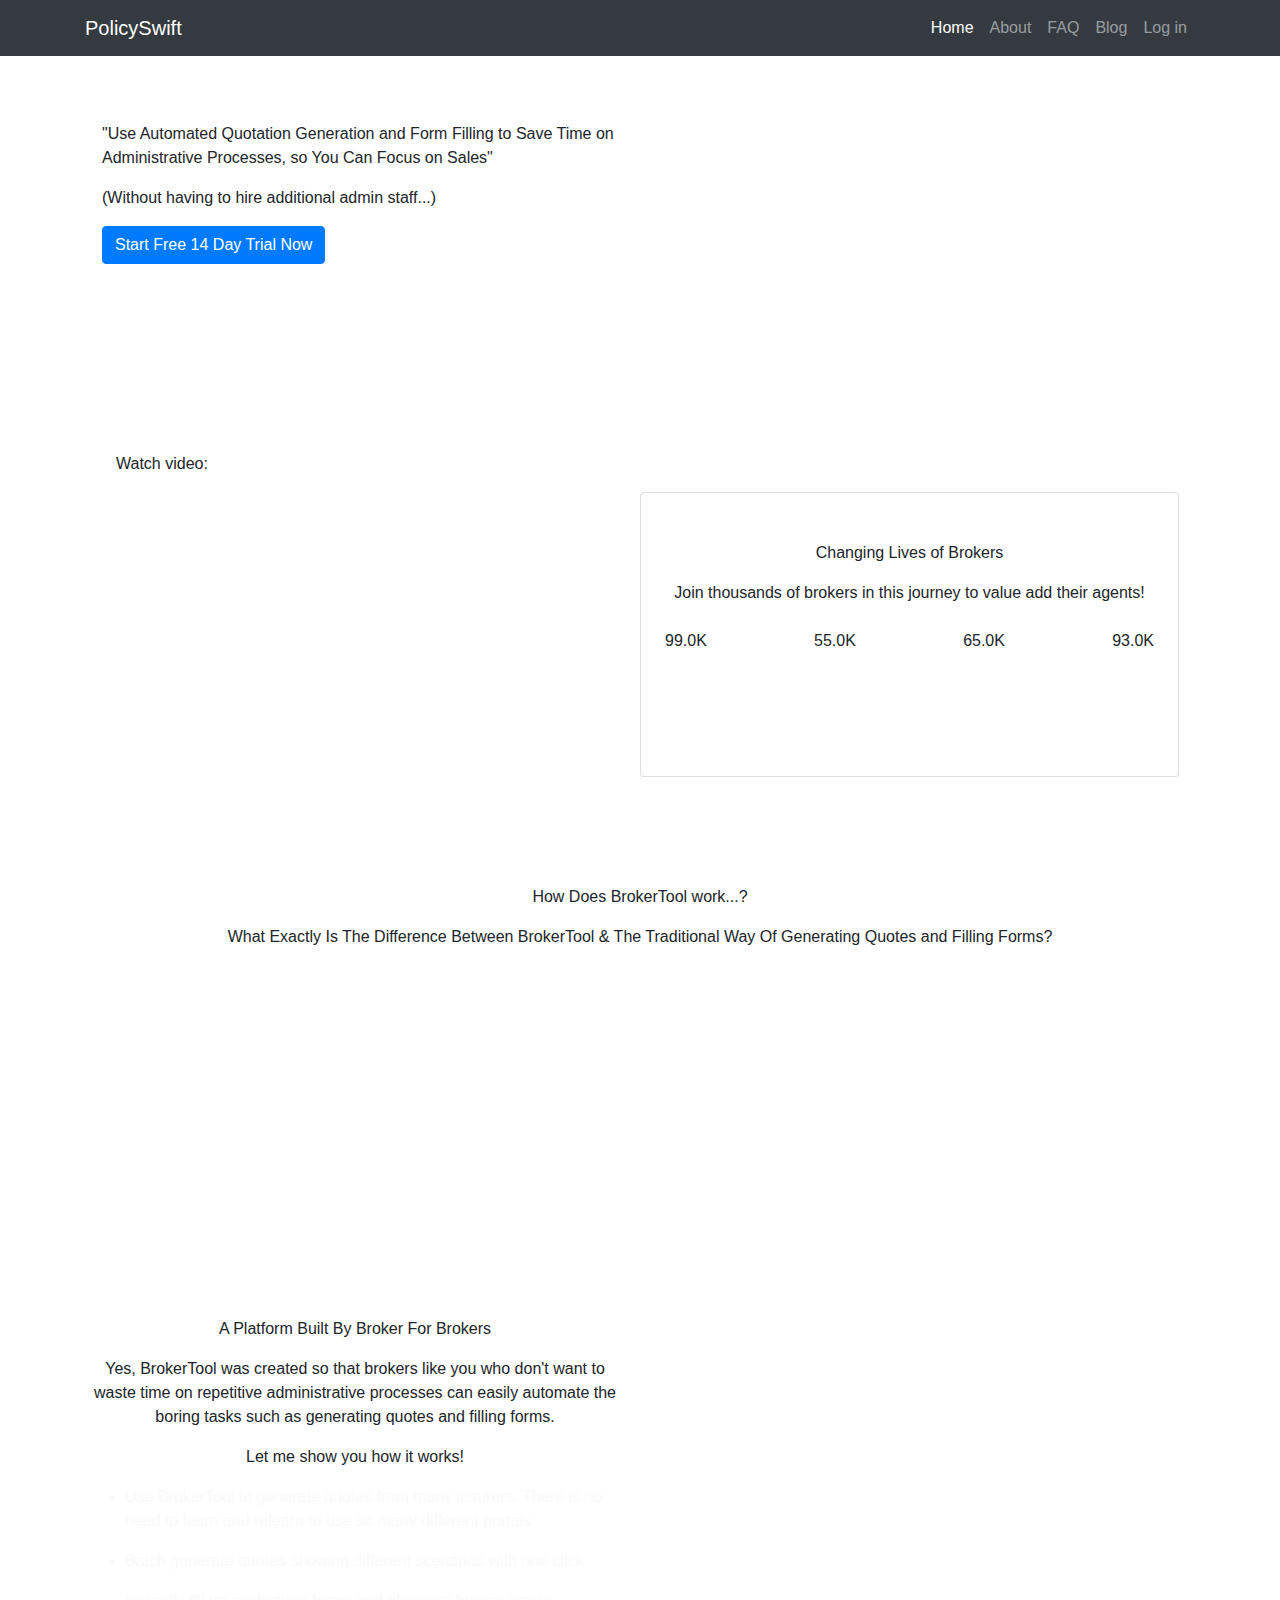
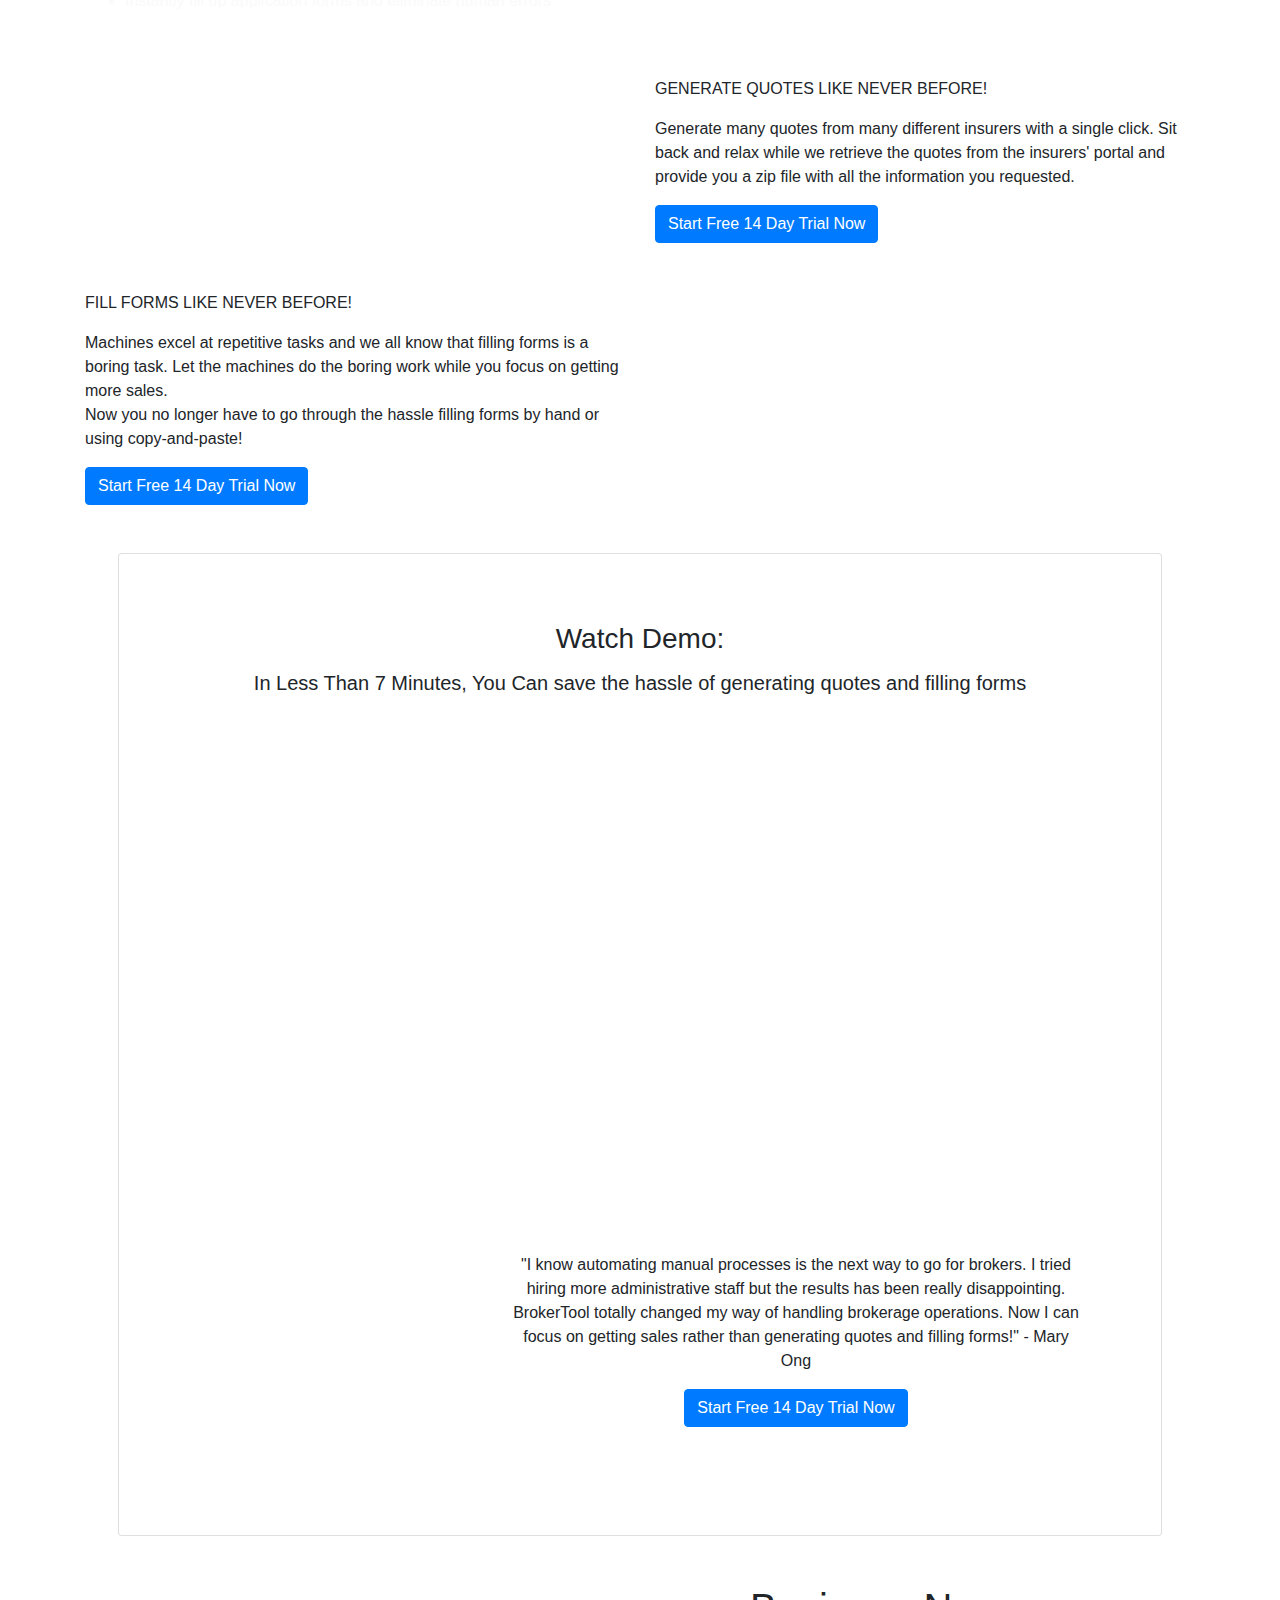
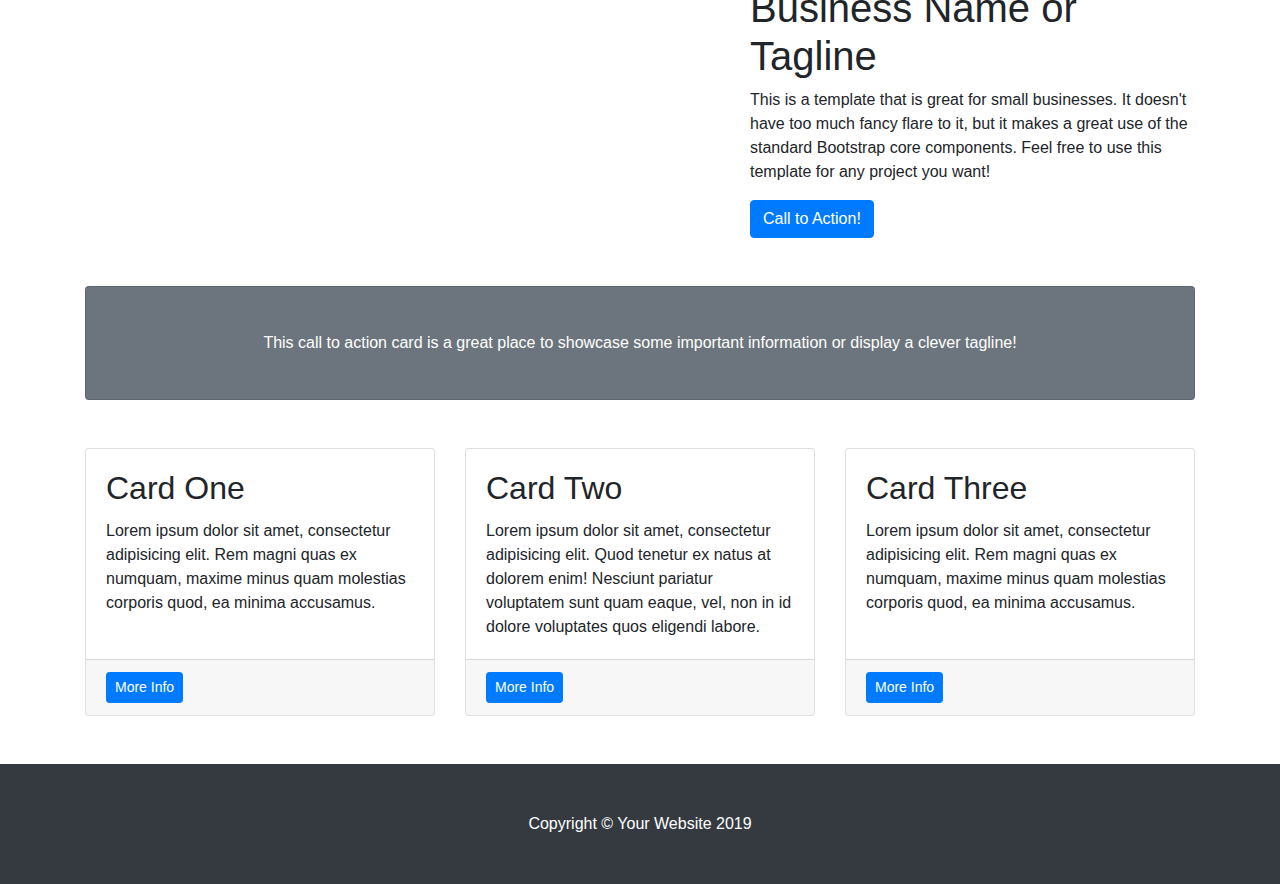
==== index.html @ 099dc288 "re-arrange directory" ====
<!DOCTYPE html>
<html lang="en">
  <head>
    <!-- Required meta tags -->
    <meta charset="utf-8" />
    <meta
      name="viewport"
      content="width=device-width, initial-scale=1, shrink-to-fit=no"
    />
    <!-- Font -->
    <link
      href="https://fonts.googleapis.com/css?family=Roboto+Condensed&display=swap"
      rel="stylesheet"
    />
    <!-- Bootstrap CSS -->
    <link
      rel="stylesheet"
      href="https://stackpath.bootstrapcdn.com/bootstrap/4.3.1/css/bootstrap.min.css"
      integrity="sha384-ggOyR0iXCbMQv3Xipma34MD+dH/1fQ784/j6cY/iJTQUOhcWr7x9JvoRxT2MZw1T"
      crossorigin="anonymous"
    <link rel="stylesheet" href="./styles/MainStyle.css" />
    <style>
      body {
        padding-top: 50px;
      }
    </style>

    <title>PolicySwift</title>
  </head>

  <body id="myBackground">
    <!-- Navigation -->
    <header>
      <nav class="navbar navbar-expand-lg fixed-top navbar-dark bg-dark">
        <div class="container">
          <a class="navbar-brand" href="#">PolicySwift</a>
          <button
            class="navbar-toggler"
            type="button"
            data-toggle="collapse"
            data-target="#navbarResponsive"
            aria-controls="navbarResponsive"
            aria-expanded="false"
            aria-label="Toggle navigation"
          >
            <span class="navbar-toggler-icon"></span>
          </button>
          <div class="collapse navbar-collapse" id="navbarResponsive">
            <ul class="navbar-nav ml-auto">
              <li class="nav-item active">
                <a class="nav-link" href="#"
                  >Home
                  <span class="sr-only">(current)</span>
                </a>
              </li>
              <li class="nav-item">
                <a class="nav-link" href="#">About</a>
              </li>
              <li class="nav-item">
                <a class="nav-link" href="#">FAQ</a>
              </li>
              <li class="nav-item">
                <a class="nav-link" href="#">Blog</a>
              </li>
              <li class="nav-item">
                <a class="nav-link" href="#">Log in</a>
              </li>
            </ul>
          </div>
        </div>
      </nav>
      <!--Heading-->
      <div class="row align-items-center my-3">
        <div class="col-lg-12 text-center">
          <p style="color:white;">
            Enabling Brokers to be More Efficient through Process Automation
          </p>
        </div>
      </div>
    </header>
    <!--TestCommit-->
    <!-- Page Content -->
    <main>
      <div class="container">
        <section id="headerCover">
          <div class="row my-3 px-3">
            <div class="col-md-6 px-3 pb-3">
              <p class="title extra-light">
                "Use Automated Quotation Generation and Form Filling to Save
                Time on Administrative Processes, so You Can Focus on Sales"
              </p>
              <p class="subtitle light">
                (Without having to hire additional admin staff...)
              </p>
              <a class="btn btn-primary" href="#"
                >Start Free 14 Day Trial Now</a
              >
            </div>
            <div class="col-md-6 px-3 pb-3">
              <div class="embed-responsive embed-responsive-16by9">
                <iframe
                  class="embed-responsive-item"
                  src="https://www.youtube.com/embed/fA9AzCtvFrs"
                  allowfullscreen
                ></iframe>
              </div>
            </div>
          </div>

          <div class="col-md-12 my-3 py-1">
            <p class="title extra-light px-3">Watch video:</p>
            <div class="row my-3 px-3">
              <div class="col-md-6 px-3 pb-3">
                <div class="embed-responsive embed-responsive-16by9">
                  <iframe
                    class="embed-responsive-item"
                    src="https://www.youtube.com/embed/QvEzQPfmwkQ"
                    allowfullscreen
                  ></iframe>
                </div>
              </div>
              <div class="col-md-6 card px-3 py-5 mb-3">
                <div class="text-center px-3">
                  <p class="title primary">Changing Lives of Brokers</p>
                  <p>
                    Join thousands of brokers in this journey to value add their
                    agents!
                  </p>
                </div>
                <div
                  class="d-flex flex-row bd-highlight justify-content-between"
                >
                  <div class="p-2"><p class="title dark">99.0K</p></div>
                  <div class="p-2"><p class="title dark">55.0K</p></div>
                  <div class="p-2"><p class="title dark">65.0K</p></div>
                  <div class="p-2"><p class="title dark">93.0K</p></div>
                </div>
              </div>
            </div>
          </div>
        </section>
        <section>
          <div class="row align-items-center my-5">
            <div class="col-lg-12 text-center">
              <img
                class="img-fluid rounded mb-4 mb-lg-0"
                src="https://via.placeholder.com/200x100?text=LOGO"
                alt=""
              />
              <p class="headerTitle extra-light">
                How Does BrokerTool work...?
              </p>
              <p class="subtitle extra-light">
                What Exactly Is The Difference Between BrokerTool & The
                Traditional Way Of Generating Quotes and Filling Forms?
              </p>
            </div>
          </div>

          <!-- nested rows -->
          <div class="row my-5">
            <!-- left column -->
            <div class="col-lg-6 text-center">
              <div class="embed-responsive embed-responsive-16by9">
                <iframe
                  class="embed-responsive-item"
                  src="https://www.youtube.com/embed/y3o_ywnjthQ"
                  allowfullscreen
                ></iframe>
              </div>
              <div class="text-center">
                <p class="title extra-light">
                  A Platform Built By Broker For Brokers
                </p>
                <p class="subtitle extra-light">
                  Yes, BrokerTool was created so that brokers like you who don't
                  want to waste time on repetitive administrative processes can
                  easily automate the boring tasks such as generating quotes and
                  filling forms.
                </p>
                <p class=" title extra-light">Let me show you how it works!</p>
                <ul class="text-left" style="color:#fafafa">
                  <li>
                    <p class="extra-light">
                      Use BrokerTool to generate quotes from many insurers.
                      There is no need to learn and relearn to use so many
                      different portals
                    </p>
                  </li>
                  <li>
                    <p class="extra-light">
                      Batch generate quotes showing different scenarios with one
                      click.
                    </p>
                  </li>
                  <li>
                    <p class="extra-light">
                      Instantly fill up application forms and eliminate human
                      errors
                    </p>
                  </li>
                </ul>
              </div>
            </div>
            <!-- right column -->
            <div class="col-lg-6 mx-auto">
              <div class="d-flex flex-column align-items-center my-auto">
                  <img
                    class="img-fluid rounded pb-2"
                    src="https://via.placeholder.com/200x100?text"
                    alt=""
                  />

                  <img
                    class="img-fluid rounded pb-2"
                    src="https://via.placeholder.com/200x100"
                    alt=""
                  />
              
              
                  <img
                    class="img-fluid rounded pb-2"
                    src="https://via.placeholder.com/200x100"
                    alt=""
                  />
               
                  <img
                    class="img-fluid rounded pb-2"
                    src="https://via.placeholder.com/200x100"
                    alt=""
                  />
                </div>
            </div>
          </div>
        </section>

        <section>
          <div class="row align-items-center my-5">
            <div class="col-lg-6">
              <img
                class="img-fluid rounded mb-4 mb-lg-0"
                src="https://via.placeholder.com/400x200"
                alt=""
              />
            </div>
            <div class="col-lg-6">
              <p class="title extra-light">
                GENERATE QUOTES LIKE NEVER BEFORE!
              </p>
              <p class="extra-light">
                Generate many quotes from many different insurers with a single
                click. Sit back and relax while we retrieve the quotes from the
                insurers' portal and provide you a zip file with all the
                information you requested.
              </p>
              <a class="btn btn-primary" href="#"
                >Start Free 14 Day Trial Now</a
              >
            </div>
          </div>

          <div class="row align-items-center my-5">
            <div class="col-lg-6">
              <p class="title extra-light">
                FILL FORMS LIKE NEVER BEFORE!
              </p>
              <p class="extra-light">
                Machines excel at repetitive tasks and we all know that filling
                forms is a boring task. Let the machines do the boring work
                while you focus on getting more sales.<br />
                Now you no longer have to go through the hassle filling forms by
                hand or using copy-and-paste!
              </p>
              <a class="btn btn-primary" href="#"
                >Start Free 14 Day Trial Now</a
              >
            </div>
            <div class="col-lg-6">
              <img
                class="img-fluid rounded mb-4 mb-lg-0"
                src="https://via.placeholder.com/400x200"
                alt=""
              />
            </div>
          </div>
        </section>

        <section>
          <div class="row align-items-center my-5">
            <div class="card mx-5 p-5">
              <div class="card-body text-center">
                <h3 class="card-title">Watch Demo:</h3>
                <h5 class="card-text px-5 py-1 m-1">
                  In Less Than 7 Minutes, You Can save the hassle of generating
                  quotes and filling forms
                </h5>
                <div class="embed-responsive embed-responsive-16by9">
                  <iframe
                    class="embed-responsive-item"
                    src="https://www.youtube.com/embed/fA9AzCtvFrs"
                    allowfullscreen
                  ></iframe>
                </div>
                <div class="row my-3">
                  <div class="col-lg-4 p-4">
                    <img
                      class=" img-fluid rounded mb-4 mb-lg-0"
                      src="https://via.placeholder.com/200x200"
                      alt=""
                    />
                  </div>
                  <div class="col-lg-8 p-4 align-items-center">
                    <p>
                      "I know automating manual processes is the next way to go
                      for brokers. I tried hiring more administrative staff but
                      the results has been really disappointing. BrokerTool
                      totally changed my way of handling brokerage operations.
                      Now I can focus on getting sales rather than generating
                      quotes and filling forms!" - Mary Ong
                    </p>
                    <a href="#" class="btn btn-primary"
                  >Start Free 14 Day Trial Now</a
                >
                  </div>
                </div>
                
              </div>
            </div>
          </div>
        </section>

        <!-- Heading Row -->
        <section>
          <div class="row align-items-center my-5">
            <div class="col-lg-7">
              <img
                class="img-fluid rounded mb-4 mb-lg-0"
                src="https://via.placeholder.com/900x400"
                alt=""
              />
            </div>
            <div class="col-lg-5">
              <h1 class="font-weight-light">Business Name or Tagline</h1>
              <p>
                This is a template that is great for small businesses. It
                doesn't have too much fancy flare to it, but it makes a great
                use of the standard Bootstrap core components. Feel free to use
                this template for any project you want!
              </p>
              <a class="btn btn-primary" href="#">Call to Action!</a>
            </div>
          </div>
          <!-- /.row -->

          <!-- Call to Action Well -->
          <div class="card text-white bg-secondary my-5 py-4 text-center">
            <div class="card-body">
              <p class="text-white m-0">
                This call to action card is a great place to showcase some
                important information or display a clever tagline!
              </p>
            </div>
          </div>

          <!-- Content Row -->
          <div class="row">
            <div class="col-md-4 mb-5">
              <div class="card h-100">
                <div class="card-body">
                  <h2 class="card-title">Card One</h2>
                  <p class="card-text">
                    Lorem ipsum dolor sit amet, consectetur adipisicing elit.
                    Rem magni quas ex numquam, maxime minus quam molestias
                    corporis quod, ea minima accusamus.
                  </p>
                </div>
                <div class="card-footer">
                  <a href="#" class="btn btn-primary btn-sm">More Info</a>
                </div>
              </div>
            </div>
            <!-- /.col-md-4 -->
            <div class="col-md-4 mb-5">
              <div class="card h-100">
                <div class="card-body">
                  <h2 class="card-title">Card Two</h2>
                  <p class="card-text">
                    Lorem ipsum dolor sit amet, consectetur adipisicing elit.
                    Quod tenetur ex natus at dolorem enim! Nesciunt pariatur
                    voluptatem sunt quam eaque, vel, non in id dolore voluptates
                    quos eligendi labore.
                  </p>
                </div>
                <div class="card-footer">
                  <a href="#" class="btn btn-primary btn-sm">More Info</a>
                </div>
              </div>
            </div>
            <!-- /.col-md-4 -->
            <div class="col-md-4 mb-5">
              <div class="card h-100">
                <div class="card-body">
                  <h2 class="card-title">Card Three</h2>
                  <p class="card-text">
                    Lorem ipsum dolor sit amet, consectetur adipisicing elit.
                    Rem magni quas ex numquam, maxime minus quam molestias
                    corporis quod, ea minima accusamus.
                  </p>
                </div>
                <div class="card-footer">
                  <a href="#" class="btn btn-primary btn-sm">More Info</a>
                </div>
              </div>
            </div>
            <!-- /.col-md-4 -->
          </div>
          <!-- /.row -->
        </section>
      </div>
      <!-- /.container -->
    </main>
    <!-- Footer -->
    <footer class="py-5 bg-dark">
      <div class="container">
        <p class="m-0 text-center text-white">
          Copyright &copy; Your Website 2019
        </p>
      </div>
    </footer>

    <!-- Optional JavaScript -->
    <!-- jQuery first, then Popper.js, then Bootstrap JS -->
    <script
      src="https://code.jquery.com/jquery-3.3.1.slim.min.js"
      integrity="sha384-q8i/X+965DzO0rT7abK41JStQIAqVgRVzpbzo5smXKp4YfRvH+8abtTE1Pi6jizo"
      crossorigin="anonymous"
    ></script>
    <script
      src="https://cdnjs.cloudflare.com/ajax/libs/popper.js/1.14.7/umd/popper.min.js"
      integrity="sha384-UO2eT0CpHqdSJQ6hJty5KVphtPhzWj9WO1clHTMGa3JDZwrnQq4sF86dIHNDz0W1"
      crossorigin="anonymous"
    ></script>
    <script
      src="https://stackpath.bootstrapcdn.com/bootstrap/4.3.1/js/bootstrap.min.js"
      integrity="sha384-JjSmVgyd0p3pXB1rRibZUAYoIIy6OrQ6VrjIEaFf/nJGzIxFDsf4x0xIM+B07jRM"
      crossorigin="anonymous"
    ></script>
  </body>
</html>
---- styles/MainStyle.css ----
/* .navbar-dark {
  background-color: #fafafa;
  color: #212121; 
} */
#myBackground {
  background-image: linear-gradient(
    to bottom,
    #262626 18%,
    #4ca261 18%
  ) !important; /* background-color: pink !important; */
  margin: 0;
  max-height: 36%;
}
/* .navbar {
  position: relative;
} */
#headerCover {
  width: 100%;
  /* z-index: -1;
  position: absolute; */
}
p.title {
  text-transform: capitalize;

  font-size: 1.5em;
  font-weight: bold;
  font-family: "Roboto Condensed", sans-serif !important;
}
p.light {
  color: #bdbdbd;
}
p.primary {
  color: #4ca261;
}
p.dark {
  color: #262626;
}
p.subtitle {
  font-size: 1em;
  font-weight: lighter;
  font-family: "Roboto Condensed", sans-serif;
}
p.extra-light {
  color: #fafafa;
}

.headerTitle {
  font-size: 2.31em;
  font-weight: bold;
}
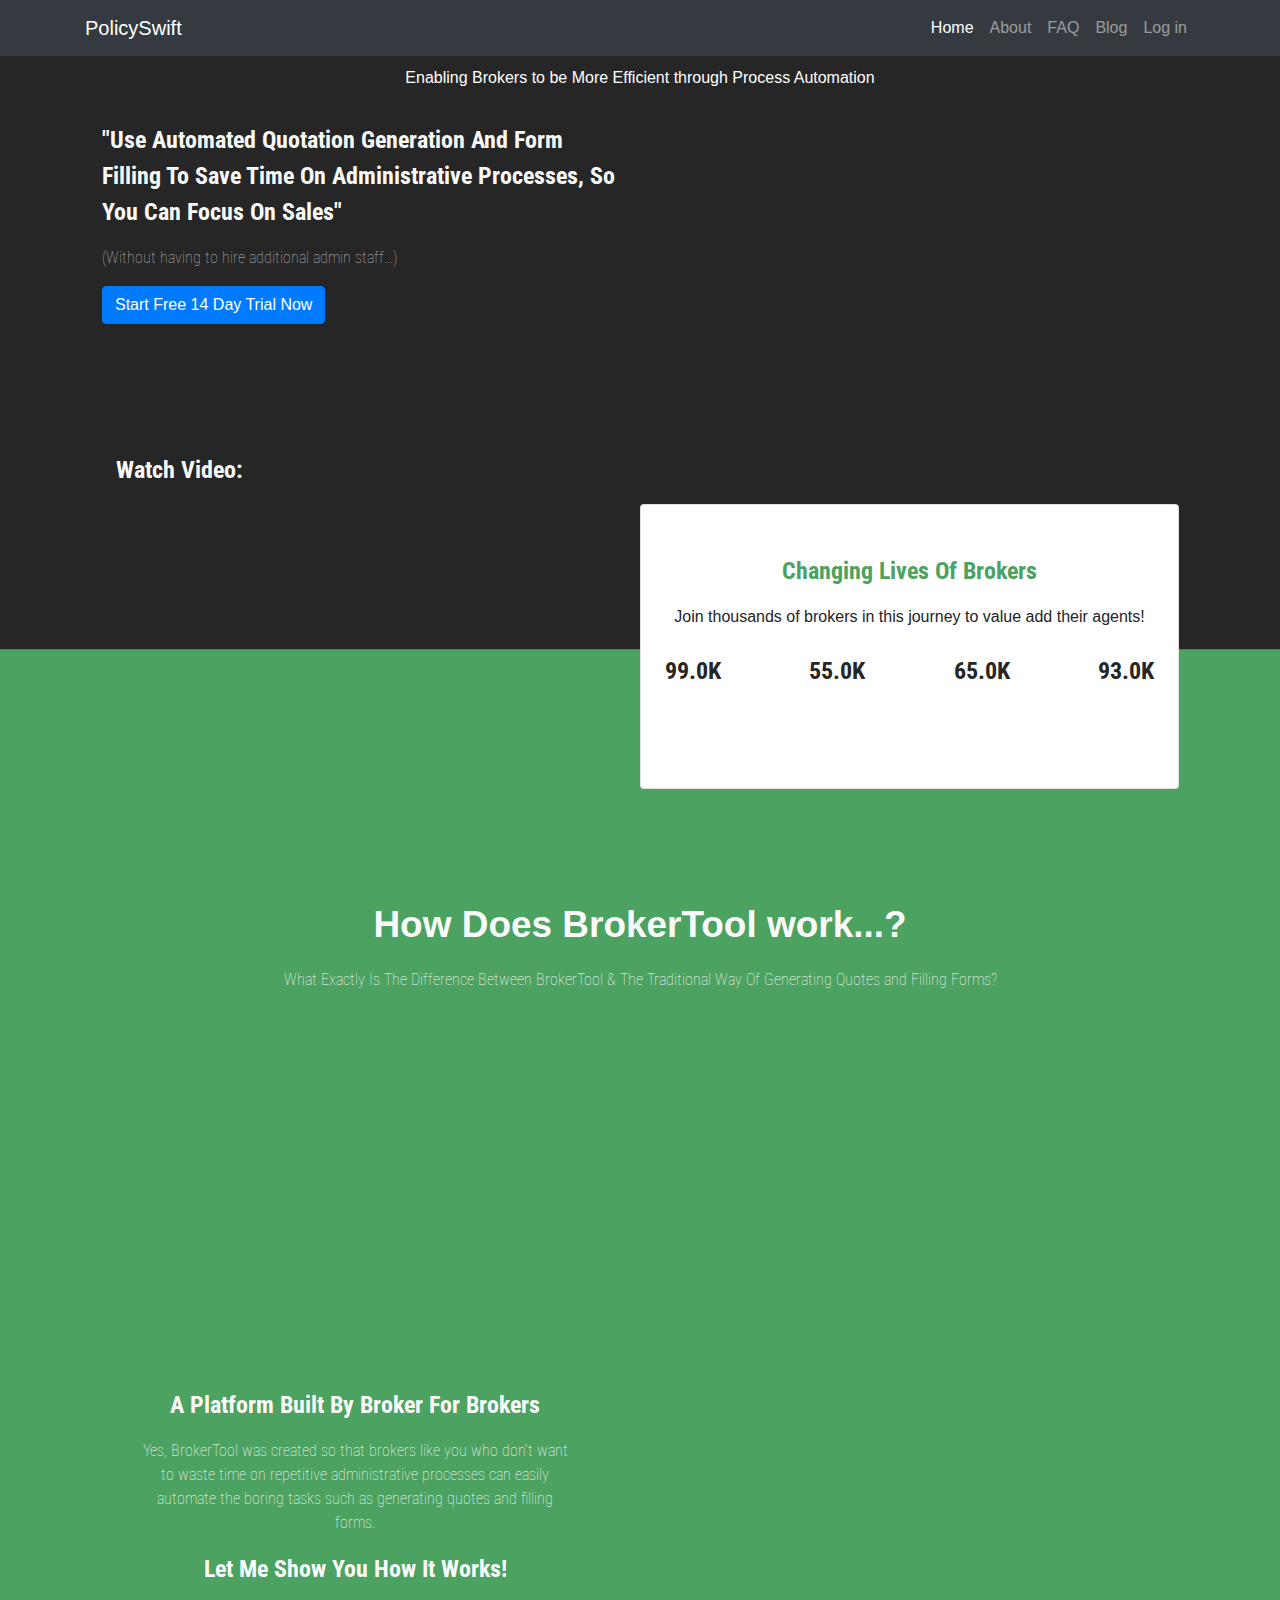
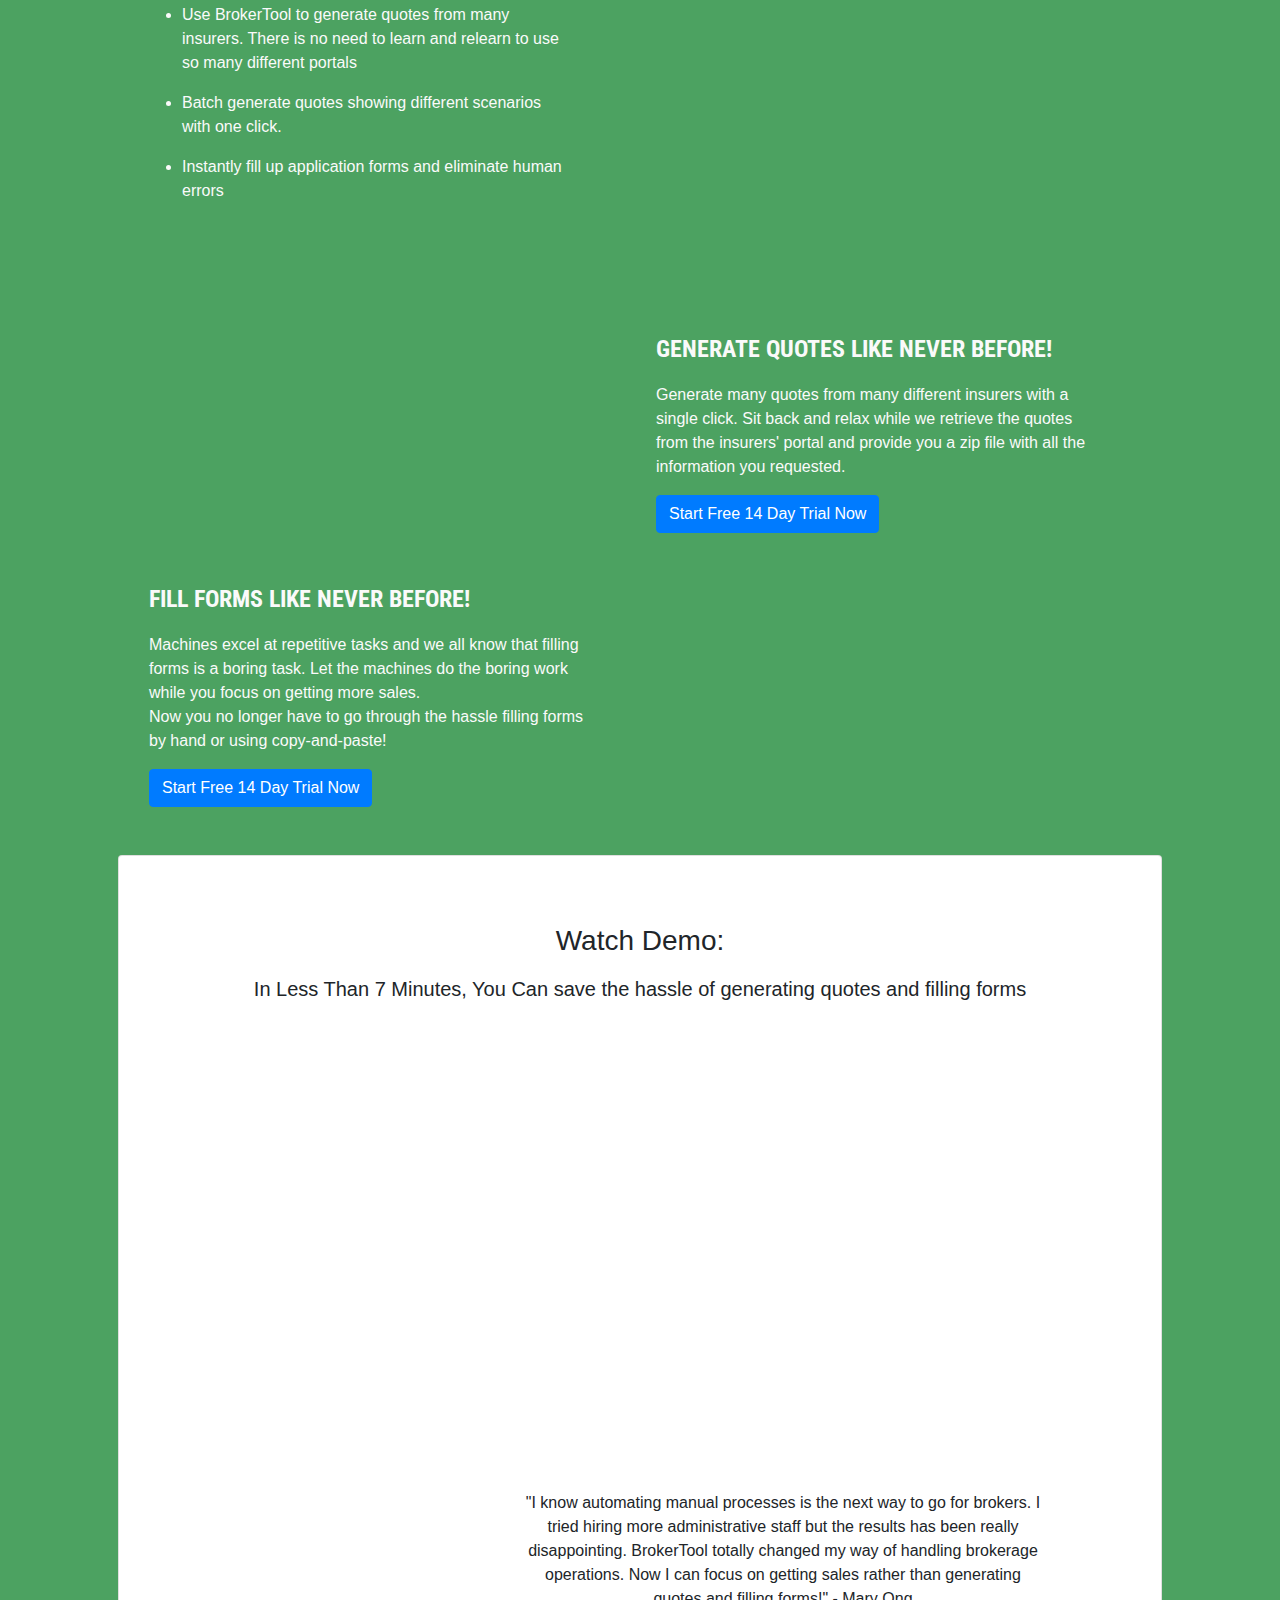
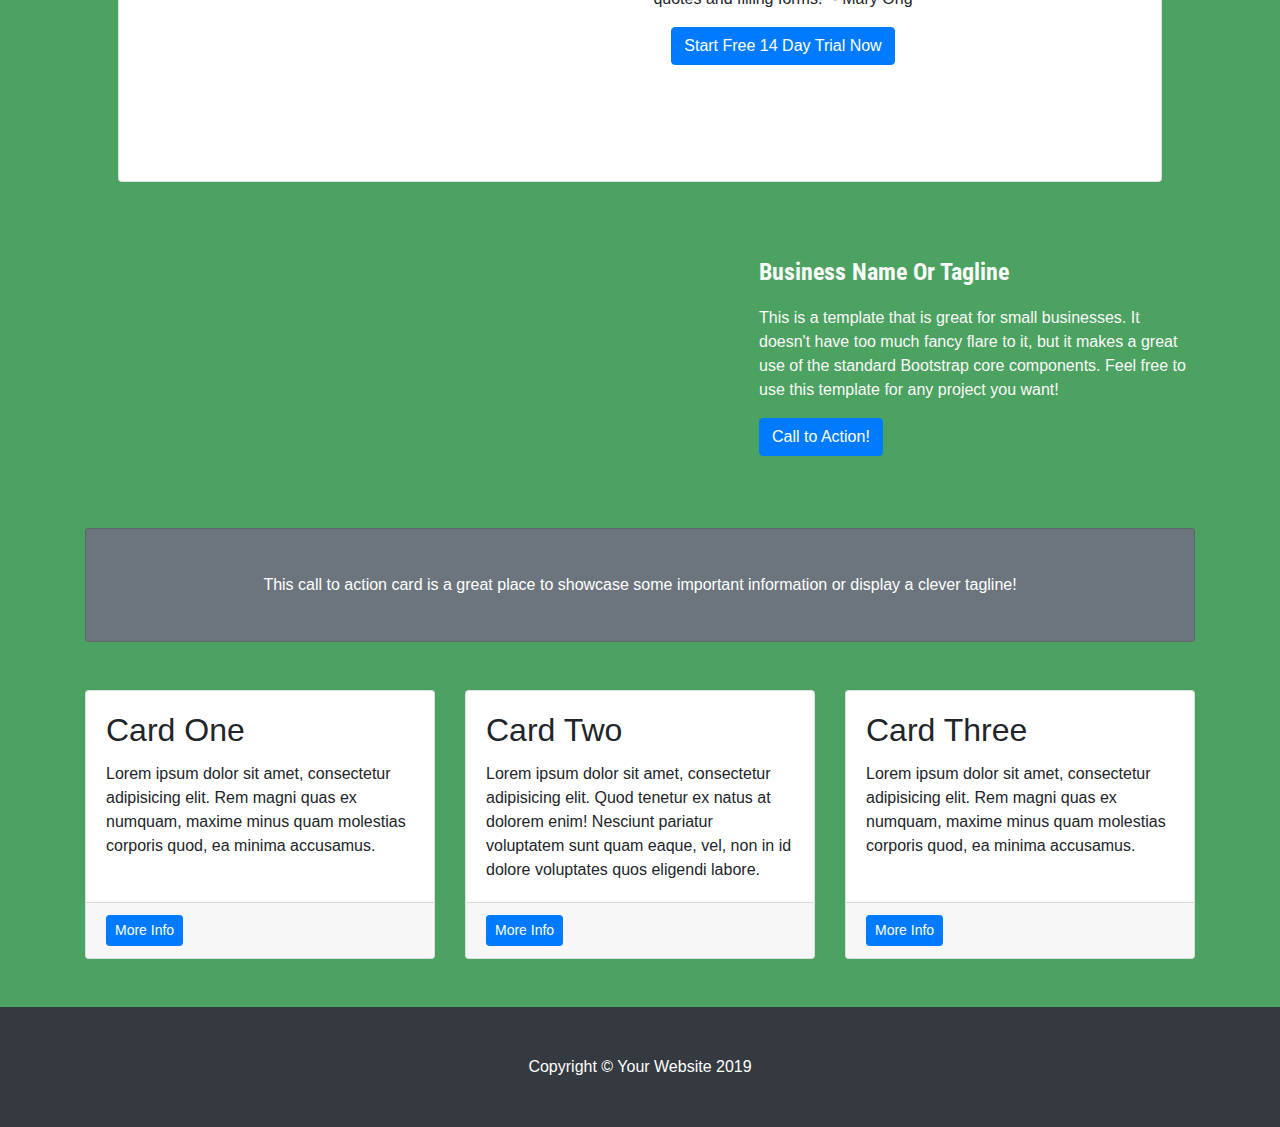
==== commit d257df09: "change style" ====
--- a/index.html
+++ b/index.html
@@ -18,6 +18,7 @@
       href="https://stackpath.bootstrapcdn.com/bootstrap/4.3.1/css/bootstrap.min.css"
       integrity="sha384-ggOyR0iXCbMQv3Xipma34MD+dH/1fQ784/j6cY/iJTQUOhcWr7x9JvoRxT2MZw1T"
       crossorigin="anonymous"
+    />
     <link rel="stylesheet" href="./styles/MainStyle.css" />
     <style>
       body {
@@ -160,7 +161,7 @@
           <!-- nested rows -->
           <div class="row my-5">
             <!-- left column -->
-            <div class="col-lg-6 text-center">
+            <div class="col-lg-6 px-5 my-4">
               <div class="embed-responsive embed-responsive-16by9">
                 <iframe
                   class="embed-responsive-item"
@@ -168,7 +169,7 @@
                   allowfullscreen
                 ></iframe>
               </div>
-              <div class="text-center">
+              <div class="text-center my-3 p-4">
                 <p class="title extra-light">
                   A Platform Built By Broker For Brokers
                 </p>
@@ -179,7 +180,7 @@
                   filling forms.
                 </p>
                 <p class=" title extra-light">Let me show you how it works!</p>
-                <ul class="text-left" style="color:#fafafa">
+                <ul class="text-left extra-light" style="color:#fafafa">
                   <li>
                     <p class="extra-light">
                       Use BrokerTool to generate quotes from many insurers.
@@ -203,39 +204,77 @@
               </div>
             </div>
             <!-- right column -->
-            <div class="col-lg-6 mx-auto">
-              <div class="d-flex flex-column align-items-center my-auto">
-                  <img
-                    class="img-fluid rounded pb-2"
-                    src="https://via.placeholder.com/200x100?text"
-                    alt=""
-                  />
-
-                  <img
-                    class="img-fluid rounded pb-2"
-                    src="https://via.placeholder.com/200x100"
-                    alt=""
-                  />
-              
-              
-                  <img
-                    class="img-fluid rounded pb-2"
-                    src="https://via.placeholder.com/200x100"
-                    alt=""
-                  />
-               
-                  <img
-                    class="img-fluid rounded pb-2"
-                    src="https://via.placeholder.com/200x100"
-                    alt=""
-                  />
-                </div>
+            <div class="col-lg-6">
+              <div class="d-flex flex-column align-items-center">
+                <img
+                  class="img-fluid rounded pb-4 my-4"
+                  src="https://via.placeholder.com/200x100?text"
+                  alt=""
+                />
+
+                <img
+                  class="img-fluid rounded pb-4 my-4"
+                  src="https://via.placeholder.com/200x100"
+                  alt=""
+                />
+
+                <img
+                  class="img-fluid rounded pb-4 my-4"
+                  src="https://via.placeholder.com/200x100"
+                  alt=""
+                />
+
+                <img
+                  class="img-fluid rounded pb-4 my-4"
+                  src="https://via.placeholder.com/200x100"
+                  alt=""
+                />
+              </div>
             </div>
           </div>
         </section>
 
         <section>
-          <div class="row align-items-center my-5">
+          <div class="row align-items-center m-5">
+            <div class="col-lg-6 ">
+              <img
+                class="img-fluid rounded mb-4 mb-lg-0"
+                src="https://via.placeholder.com/400x200"
+                alt=""
+              />
+            </div>
+            <div class="col-lg-6 pl-3 pr-5">
+              <p class="title extra-light">
+                GENERATE QUOTES LIKE NEVER BEFORE!
+              </p>
+              <p class="extra-light">
+                Generate many quotes from many different insurers with a single
+                click. Sit back and relax while we retrieve the quotes from the
+                insurers' portal and provide you a zip file with all the
+                information you requested.
+              </p>
+              <a class="btn btn-primary" href="#"
+                >Start Free 14 Day Trial Now</a
+              >
+            </div>
+          </div>
+
+          <div class="row align-items-center m-5">
+            <div class="col-lg-6 pl-3 pr-5">
+              <p class="title extra-light">
+                FILL FORMS LIKE NEVER BEFORE!
+              </p>
+              <p class="extra-light">
+                Machines excel at repetitive tasks and we all know that filling
+                forms is a boring task. Let the machines do the boring work
+                while you focus on getting more sales.<br />
+                Now you no longer have to go through the hassle filling forms by
+                hand or using copy-and-paste!
+              </p>
+              <a class="btn btn-primary" href="#"
+                >Start Free 14 Day Trial Now</a
+              >
+            </div>
             <div class="col-lg-6">
               <img
                 class="img-fluid rounded mb-4 mb-lg-0"
@@ -243,45 +282,6 @@
                 alt=""
               />
             </div>
-            <div class="col-lg-6">
-              <p class="title extra-light">
-                GENERATE QUOTES LIKE NEVER BEFORE!
-              </p>
-              <p class="extra-light">
-                Generate many quotes from many different insurers with a single
-                click. Sit back and relax while we retrieve the quotes from the
-                insurers' portal and provide you a zip file with all the
-                information you requested.
-              </p>
-              <a class="btn btn-primary" href="#"
-                >Start Free 14 Day Trial Now</a
-              >
-            </div>
-          </div>
-
-          <div class="row align-items-center my-5">
-            <div class="col-lg-6">
-              <p class="title extra-light">
-                FILL FORMS LIKE NEVER BEFORE!
-              </p>
-              <p class="extra-light">
-                Machines excel at repetitive tasks and we all know that filling
-                forms is a boring task. Let the machines do the boring work
-                while you focus on getting more sales.<br />
-                Now you no longer have to go through the hassle filling forms by
-                hand or using copy-and-paste!
-              </p>
-              <a class="btn btn-primary" href="#"
-                >Start Free 14 Day Trial Now</a
-              >
-            </div>
-            <div class="col-lg-6">
-              <img
-                class="img-fluid rounded mb-4 mb-lg-0"
-                src="https://via.placeholder.com/400x200"
-                alt=""
-              />
-            </div>
           </div>
         </section>
 
@@ -290,18 +290,20 @@
             <div class="card mx-5 p-5">
               <div class="card-body text-center">
                 <h3 class="card-title">Watch Demo:</h3>
-                <h5 class="card-text px-5 py-1 m-1">
+                <h5 class="card-text px-5 py-1 m-3">
                   In Less Than 7 Minutes, You Can save the hassle of generating
                   quotes and filling forms
                 </h5>
-                <div class="embed-responsive embed-responsive-16by9">
+                <div
+                  class="embed-responsive embed-responsive-16by9 m-auto"
+                  style="max-width: 750px;"
+                >
                   <iframe
-                    class="embed-responsive-item"
                     src="https://www.youtube.com/embed/fA9AzCtvFrs"
                     allowfullscreen
                   ></iframe>
                 </div>
-                <div class="row my-3">
+                <div class="row my-3 m-auto p-4">
                   <div class="col-lg-4 p-4">
                     <img
                       class=" img-fluid rounded mb-4 mb-lg-0"
@@ -319,11 +321,10 @@
                       quotes and filling forms!" - Mary Ong
                     </p>
                     <a href="#" class="btn btn-primary"
-                  >Start Free 14 Day Trial Now</a
-                >
+                      >Start Free 14 Day Trial Now</a
+                    >
                   </div>
                 </div>
-                
               </div>
             </div>
           </div>
@@ -339,9 +340,11 @@
                 alt=""
               />
             </div>
-            <div class="col-lg-5">
-              <h1 class="font-weight-light">Business Name or Tagline</h1>
-              <p>
+            <div class="col-lg-5 p-4">
+              <p class="extra-light title">
+                Business Name or Tagline
+              </p>
+              <p class="extra-light">
                 This is a template that is great for small businesses. It
                 doesn't have too much fancy flare to it, but it makes a great
                 use of the standard Bootstrap core components. Feel free to use
--- a/styles/MainStyle.css
+++ b/styles/MainStyle.css
@@ -5,11 +5,11 @@
 #myBackground {
   background-image: linear-gradient(
     to bottom,
-    #262626 18%,
-    #4ca261 18%
+    #262626 15%,
+    #4ca261 15%
   ) !important; /* background-color: pink !important; */
   margin: 0;
-  max-height: 36%;
+  max-height: 30%;
 }
 /* .navbar {
   position: relative;
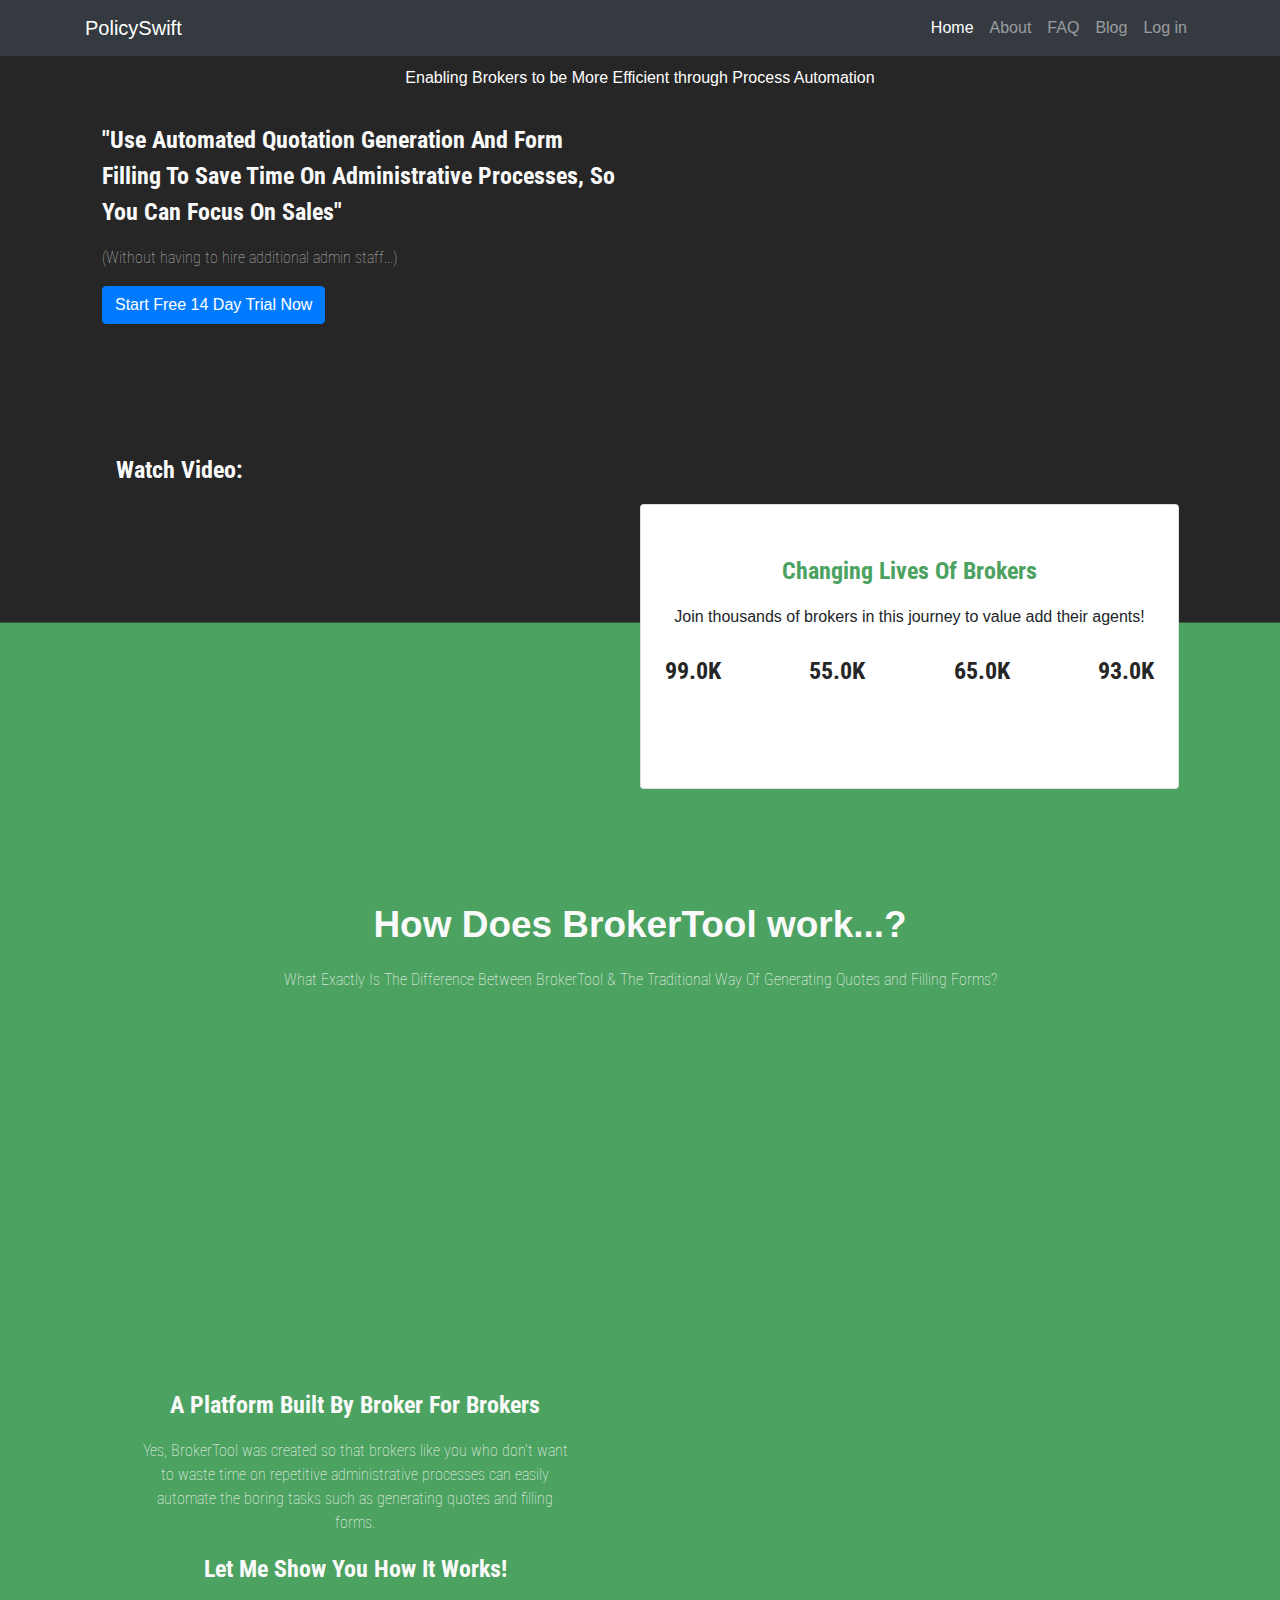
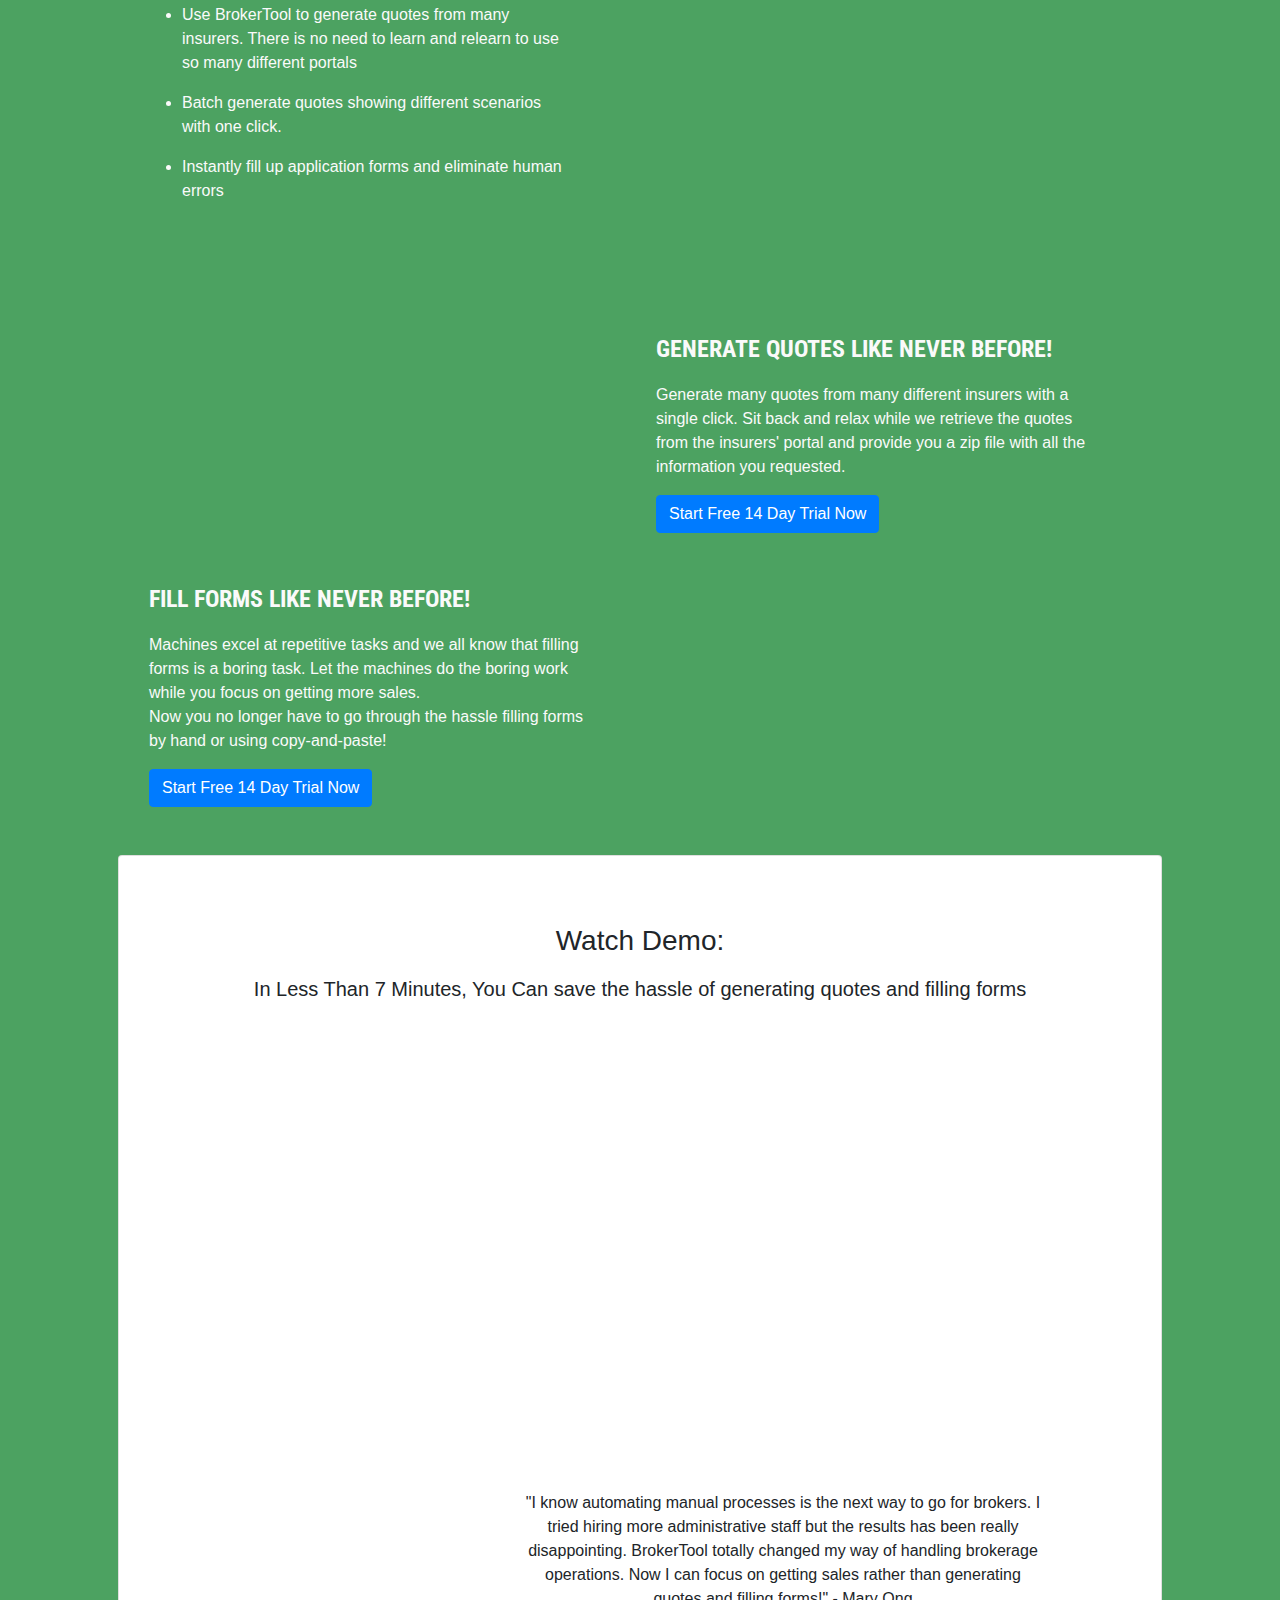
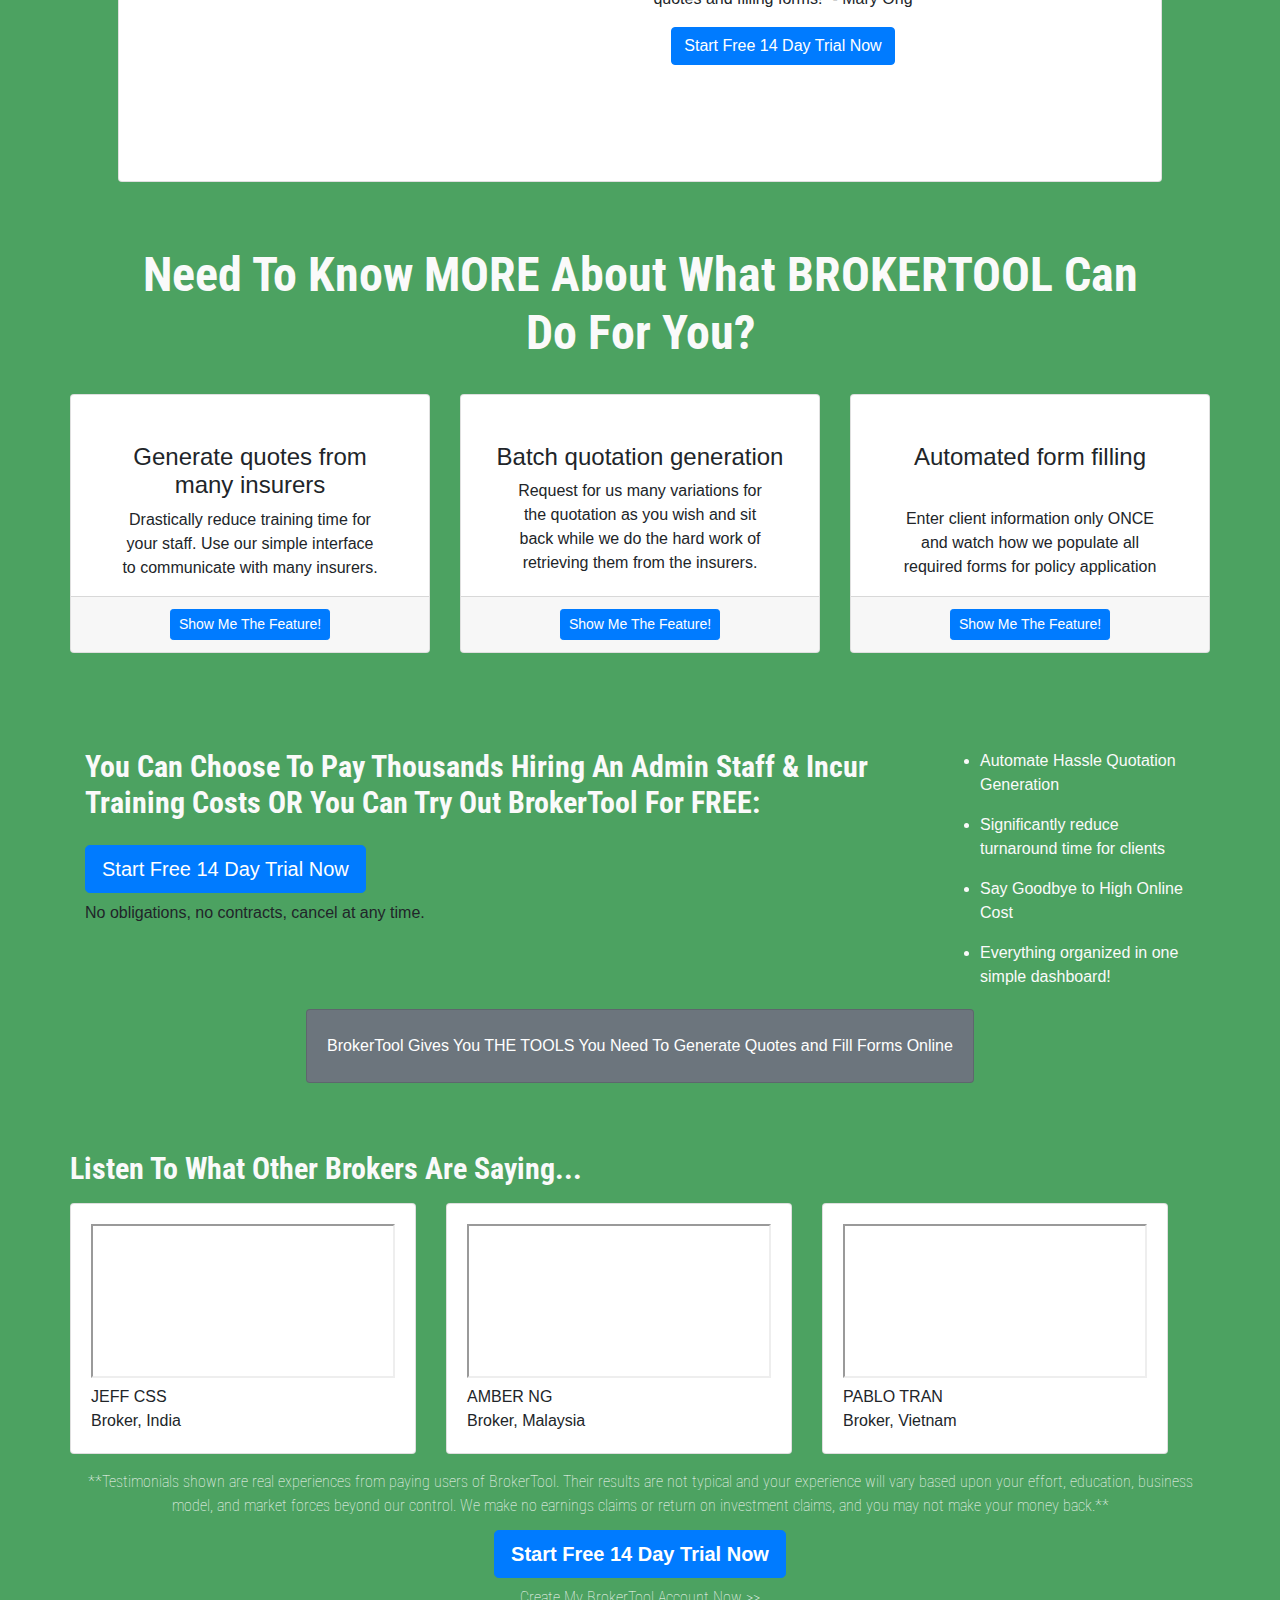
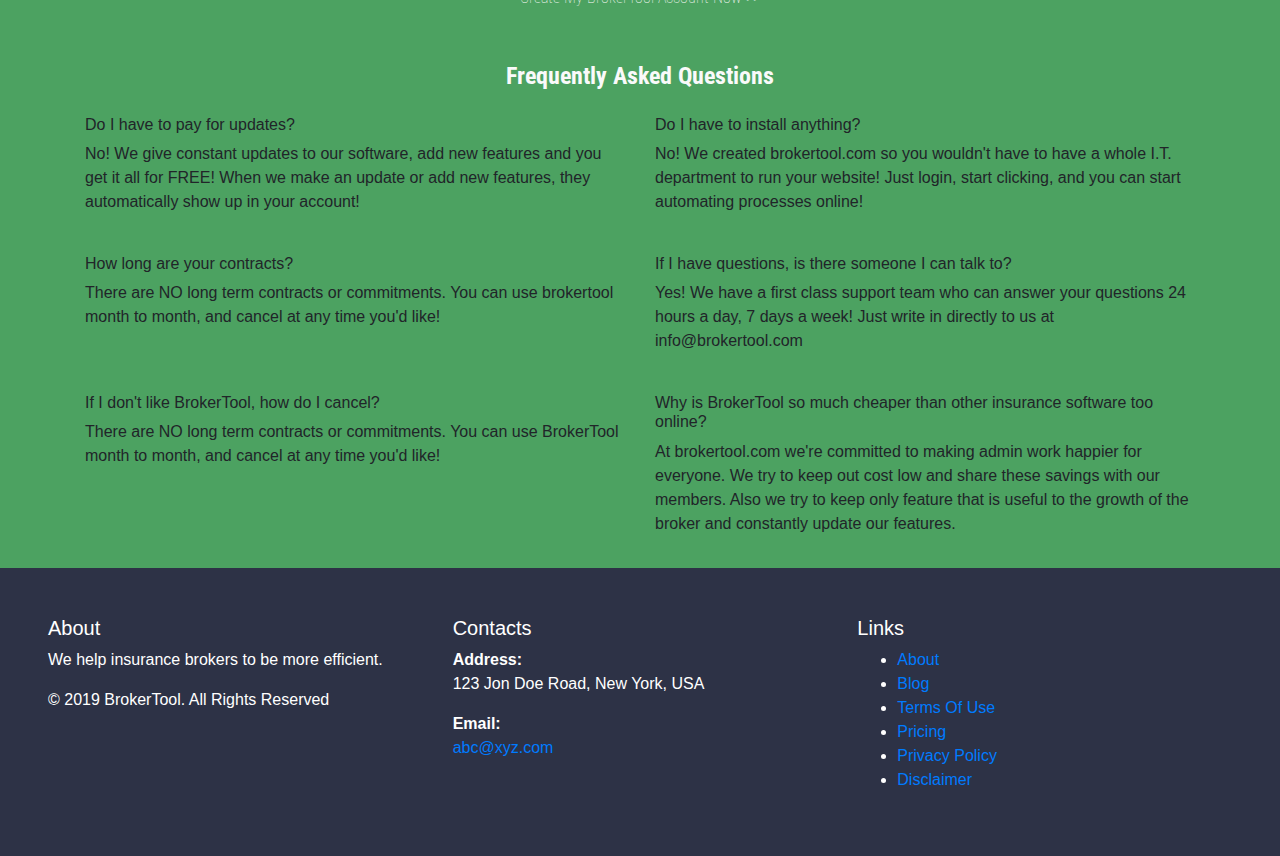
==== commit ecc4f325: "added more sections and styled them" ====
--- a/index.html
+++ b/index.html
@@ -140,6 +140,7 @@
             </div>
           </div>
         </section>
+
         <section>
           <div class="row align-items-center my-5">
             <div class="col-lg-12 text-center">
@@ -286,7 +287,7 @@
         </section>
 
         <section>
-          <div class="row align-items-center my-5">
+          <div class="row align-items-center my-3">
             <div class="card mx-5 p-5">
               <div class="card-body text-center">
                 <h3 class="card-title">Watch Demo:</h3>
@@ -330,104 +331,325 @@
           </div>
         </section>
 
-        <!-- Heading Row -->
-        <section>
+        <!--Features section-->
+        <section id="feature">
           <div class="row align-items-center my-5">
-            <div class="col-lg-7">
-              <img
-                class="img-fluid rounded mb-4 mb-lg-0"
-                src="https://via.placeholder.com/900x400"
-                alt=""
-              />
-            </div>
-            <div class="col-lg-5 p-4">
-              <p class="extra-light title">
-                Business Name or Tagline
-              </p>
-              <p class="extra-light">
-                This is a template that is great for small businesses. It
-                doesn't have too much fancy flare to it, but it makes a great
-                use of the standard Bootstrap core components. Feel free to use
-                this template for any project you want!
-              </p>
-              <a class="btn btn-primary" href="#">Call to Action!</a>
-            </div>
-          </div>
-          <!-- /.row -->
-
-          <!-- Call to Action Well -->
-          <div class="card text-white bg-secondary my-5 py-4 text-center">
-            <div class="card-body">
-              <p class="text-white m-0">
-                This call to action card is a great place to showcase some
-                important information or display a clever tagline!
-              </p>
-            </div>
-          </div>
-
-          <!-- Content Row -->
-          <div class="row">
-            <div class="col-md-4 mb-5">
-              <div class="card h-100">
-                <div class="card-body">
-                  <h2 class="card-title">Card One</h2>
-                  <p class="card-text">
-                    Lorem ipsum dolor sit amet, consectetur adipisicing elit.
-                    Rem magni quas ex numquam, maxime minus quam molestias
-                    corporis quod, ea minima accusamus.
-                  </p>
-                </div>
-                <div class="card-footer">
-                  <a href="#" class="btn btn-primary btn-sm">More Info</a>
-                </div>
-              </div>
-            </div>
-            <!-- /.col-md-4 -->
-            <div class="col-md-4 mb-5">
-              <div class="card h-100">
-                <div class="card-body">
-                  <h2 class="card-title">Card Two</h2>
-                  <p class="card-text">
-                    Lorem ipsum dolor sit amet, consectetur adipisicing elit.
-                    Quod tenetur ex natus at dolorem enim! Nesciunt pariatur
-                    voluptatem sunt quam eaque, vel, non in id dolore voluptates
-                    quos eligendi labore.
-                  </p>
-                </div>
-                <div class="card-footer">
-                  <a href="#" class="btn btn-primary btn-sm">More Info</a>
-                </div>
-              </div>
-            </div>
-            <!-- /.col-md-4 -->
-            <div class="col-md-4 mb-5">
-              <div class="card h-100">
-                <div class="card-body">
-                  <h2 class="card-title">Card Three</h2>
-                  <p class="card-text">
-                    Lorem ipsum dolor sit amet, consectetur adipisicing elit.
-                    Rem magni quas ex numquam, maxime minus quam molestias
-                    corporis quod, ea minima accusamus.
-                  </p>
-                </div>
-                <div class="card-footer">
-                  <a href="#" class="btn btn-primary btn-sm">More Info</a>
-                </div>
-              </div>
-            </div>
-            <!-- /.col-md-4 -->
-          </div>
-          <!-- /.row -->
-        </section>
+            <div class="col-lg-12 text-center px-5 my-3">
+              <h2>
+                <p class="title extra-light">
+                  Need to Know MORE About What BROKERTOOL Can Do For You?
+                </p>
+              </h2>
+            </div>
+            <div class="row text-center">
+              <div class="col-md-4 mb-5 ">
+                <div class="card h-100 ">
+                  <div class="card-body px-4 py-3">
+                    <img
+                      class="img-fluid rounded mb-4 mb-lg-0"
+                      src="https://via.placeholder.com/200x100"
+                      alt=""
+                    />
+                    <h4 class="card-title my-2 px-2">
+                      Generate quotes from many insurers
+                    </h4>
+                    <p class="card-text px-4">
+                      Drastically reduce training time for your staff. Use our
+                      simple interface to communicate with many insurers.
+                    </p>
+                  </div>
+                  <div class="card-footer">
+                    <a href="#" class="btn btn-primary btn-sm"
+                      >Show Me The Feature!</a
+                    >
+                  </div>
+                </div>
+              </div>
+              <div class="col-md-4 mb-5">
+                <div class="card h-100">
+                  <div class="card-body px-4 py-3">
+                    <img
+                      class="img-fluid rounded mb-4 mb-lg-0"
+                      src="https://via.placeholder.com/200x100"
+                      alt=""
+                    />
+                    <h4 class="card-title my-2 px-2">
+                      Batch quotation generation
+                    </h4>
+                    <p class="card-text px-4">
+                      Request for us many variations for the quotation as you
+                      wish and sit back while we do the hard work of retrieving
+                      them from the insurers.
+                    </p>
+                  </div>
+                  <div class="card-footer">
+                    <a href="#" class="btn btn-primary btn-sm"
+                      >Show Me The Feature!</a
+                    >
+                  </div>
+                </div>
+              </div>
+              <div class="col-md-4 mb-5">
+                <div class="card h-100">
+                  <div class="card-body px-4 py-3">
+                    <img
+                      class="img-fluid rounded mb-4 mb-lg-0"
+                      src="https://via.placeholder.com/200x100"
+                      alt=""
+                    />
+                    <h4 class="card-title my-2 px-2" style="min-height: 56px;">
+                      Automated form filling
+                    </h4>
+                    <p class="card-text px-4">
+                      Enter client information only ONCE and watch how we
+                      populate all required forms for policy application
+                    </p>
+                  </div>
+                  <div class="card-footer">
+                    <a href="#" class="btn btn-primary btn-sm"
+                      >Show Me The Feature!</a
+                    >
+                  </div>
+                </div>
+              </div>
+            </div>
+          </div>
+        </section>
+        <!--Features section-->
+
+        <!--CTA-->
+        <section id="cta">
+          <div class="row my-5">
+            <div class="col-lg-9 pr-5">
+              <h5>
+                <p class="title extra-light">
+                  You Can Choose To Pay Thousands Hiring An Admin Staff & Incur
+                  Training Costs OR You Can Try Out BrokerTool for FREE:
+                </p>
+              </h5>
+              <div class="my-2">
+                <a class="btn btn-primary btn-lg my-2" href="#"
+                  >Start Free 14 Day Trial Now</a
+                >
+                <p>No obligations, no contracts, cancel at any time.</p>
+              </div>
+            </div>
+            <div class="col-lg-3 text-center">
+              <ul class="text-left extra-light" style="color:#fafafa">
+                <li>
+                  <p class="extra-light">
+                    Automate Hassle Quotation Generation
+                  </p>
+                </li>
+                <li>
+                  <p class="extra-light">
+                    Significantly reduce turnaround time for clients
+                  </p>
+                </li>
+                <li>
+                  <p class="extra-light">
+                    Say Goodbye to High Online Cost
+                  </p>
+                </li>
+                <li>
+                  <p class="extra-light">
+                    Everything organized in one simple dashboard!
+                  </p>
+                </li>
+              </ul>
+            </div>
+
+            <div class="card text-white bg-secondary my-1 py-1 mx-auto">
+              <div class="card-body">
+                <p class="text-white m-0">
+                  BrokerTool Gives You THE TOOLS You Need To Generate Quotes and
+                  Fill Forms Online
+                </p>
+              </div>
+            </div>
+          </div>
+        </section>
+        <!--CTA-->
+
+        <!--Other brokers' thoughts-->
+        <section id="otherBroker">
+          <div class="row align-items-center my-5">
+            <div>
+              <h5>
+                <p class="title extra-light my-3 text-center">
+                  Listen To What Other Brokers Are Saying...
+                </p>
+              </h5>
+            </div>
+
+            <div class="row">
+              <div class="col-md-4 mb-2">
+                <div class="card h-100">
+                  <div class="card-body">
+                    <iframe
+                      class="embed-responsive-item"
+                      src="https://www.youtube.com/embed/fA9AzCtvFrs"
+                      allowfullscreen
+                    ></iframe>
+                    <p class="card-text">JEFF CSS<br />Broker, India</p>
+                  </div>
+                </div>
+              </div>
+              <div class="col-md-4 mb-2">
+                <div class="card h-100">
+                  <div class="card-body">
+                    <iframe
+                      class="embed-responsive-item"
+                      src="https://www.youtube.com/embed/y3o_ywnjthQ"
+                      allowfullscreen
+                    ></iframe>
+                    <p class="card-text">AMBER NG<br />Broker, Malaysia</p>
+                  </div>
+                </div>
+              </div>
+              <div class="col-md-4 mb-2">
+                <div class="card h-100">
+                  <div class="card-body">
+                    <iframe
+                      class="embed-responsive-item"
+                      src="https://www.youtube.com/embed/QvEzQPfmwkQ"
+                      allowfullscreen
+                    ></iframe>
+                    <p class="card-text">PABLO TRAN<br />Broker, Vietnam</p>
+                  </div>
+                </div>
+              </div>
+            </div>
+
+            <div class="row">
+              <div class="text-center">
+                <p class="subtitle extra-light text-center my-2 px-3">
+                  **Testimonials shown are real experiences from paying users of
+                  BrokerTool. Their results are not typical and your experience
+                  will vary based upon your effort, education, business model,
+                  and market forces beyond our control. We make no earnings
+                  claims or return on investment claims, and you may not make
+                  your money back.**
+                </p>
+        
+                <a class="btn btn-primary btn-lg my-1" href="#"
+                  ><b>Start Free 14 Day Trial Now</b></a
+                >
+                <p class="subtitle extra-light my-1">
+                  Create My BrokerTool Account Now >>
+                </p>
+            </div>
+            </div>
+          </div>
+        </section>
+        <!--Other brokers thoughts-->
+
+        <!--Common questions section-->
+        <section id="common_question">
+          <h6 class="my-2 text-center">
+            <p class="title extra-light">Frequently Asked Questions</p>
+            <p></p>
+          </h6>
+          <div>
+          <div class="row my-2">
+              <div class="col-lg-6 my-2">
+                  <h6>Do I have to pay for updates?</h6>
+                  <p>
+                    No! We give constant updates to our software, add new features
+                    and you get it all for FREE! When we make an update or add new
+                    features, they automatically show up in your account!
+                  </p>
+              </div>
+              <div class="col-lg-6 my-2">
+                  <h6>Do I have to install anything?</h6>
+                  <p>
+                    No! We created brokertool.com so you wouldn't have to have a
+                    whole I.T. department to run your website! Just login, start
+                    clicking, and you can start automating processes online!
+                  </p>
+              </div>
+          </div>
+          <div class="row my-2">
+              <div class="col-lg-6 my-2">
+                  <h6>How long are your contracts?</h6>
+                  <p>
+                    There are NO long term contracts or commitments. You can use
+                    brokertool month to month, and cancel at any time you'd like!
+                  </p>
+                </div>
+                <div class="col-lg-6 my-2">
+                    <h6>
+                        If I have questions, is there someone I can talk to?
+                      </h6>
+                      <p>
+                        Yes! We have a first class support team who can answer your
+                        questions 24 hours a day, 7 days a week! Just write in
+                        directly to us at info@brokertool.com
+                      </p>
+                  </div>
+            </div>
+            <div class="row my-2">
+                <div class="col-lg-6 my-2">
+                    <h6>If I don't like BrokerTool, how do I cancel?</h6>
+                <p>
+                  There are NO long term contracts or commitments. You can use
+                  BrokerTool month to month, and cancel at any time you'd like!
+                </p>
+                  </div>
+                  <div class="col-lg-6 my-2">
+                      <h6>
+                          Why is BrokerTool so much cheaper than other insurance
+                          software too online?
+                        </h6>
+                        <p>
+                          At brokertool.com we're committed to making admin work happier
+                          for everyone. We try to keep out cost low and share these
+                          savings with our members. Also we try to keep only feature
+                          that is useful to the growth of the broker and constantly
+                          update our features.
+                        </p>
+                    </div>
+              </div>  
+          </div>  
+           
+          </div>
+        </section>
+        <!--Common questions section-->
       </div>
-      <!-- /.container -->
     </main>
-    <!-- Footer -->
-    <footer class="py-5 bg-dark">
-      <div class="container">
-        <p class="m-0 text-center text-white">
-          Copyright &copy; Your Website 2019
-        </p>
+    <footer
+      class="section footer-classic context-dark py-5 px-5"
+      style="background: #2d3246;"
+    >
+      <div class="row row-30">
+        <div class="col-lg-4 text-white">
+          <h5>About</h5>
+          <p>We help insurance brokers to be more efficient.</p>
+          <p>© 2019 BrokerTool. All Rights Reserved</p>
+        </div>
+        <div class="col-lg-4 text-white">
+          <h5>Contacts</h5>
+          <dl class="contact-list">
+            <dt>Address:</dt>
+            <dd>123 Jon Doe Road, New York, USA</dd>
+          </dl>
+          <dl class="contact-list">
+            <dt>Email:</dt>
+            <dd><a href="mailto:#">abc@xyz.com</a></dd>
+          </dl>
+        </div>
+        <div class="col-lg-4 text-white">
+          <h5>Links</h5>
+          <ul class="nav-list">
+            <li><a href="#">About</a></li>
+            <li><a href="#">Blog</a></li>
+            <li><a href="#">Terms Of Use</a></li>
+            <li><a href="#">Pricing</a></li>
+            <li><a href="#">Privacy Policy</a></li>
+            <li><a href="#">Disclaimer</a></li>
+          </ul>
+        </div>
+        <!-- </div> -->
       </div>
     </footer>
 
--- a/styles/MainStyle.css
+++ b/styles/MainStyle.css
@@ -5,11 +5,11 @@
 #myBackground {
   background-image: linear-gradient(
     to bottom,
-    #262626 15%,
-    #4ca261 15%
+    #262626 11%,
+    #4ca261 11%
   ) !important; /* background-color: pink !important; */
   margin: 0;
-  max-height: 30%;
+  max-height: 22%;
 }
 /* .navbar {
   position: relative;
